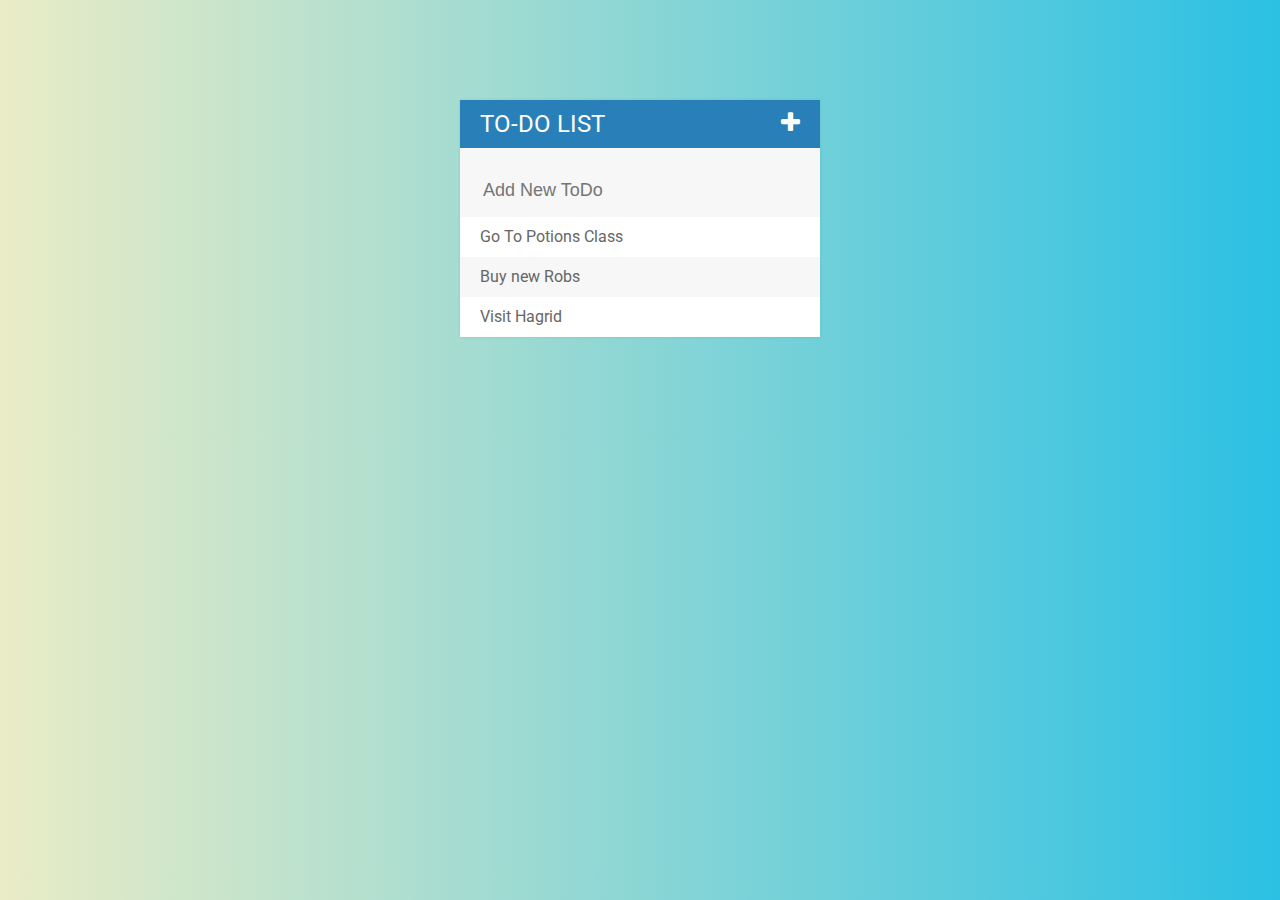
==== index.html @ 31474a2c "i uploaded the project" ====
<!DOCTYPE html>
<html>
  <head>
    <meta charset="utf-8">
    <title>To Do List</title>
    <link rel="stylesheet" href="assets\css\todos.css">
    <link rel="stylesheet" href="https://cdnjs.cloudflare.com/ajax/libs/font-awesome/4.7.0/css/font-awesome.css">
    <link href="https://fonts.googleapis.com/css?family=Roboto:400,500,700" rel="stylesheet">
    <script type="text/javascript" src="assets\js\lib\jquery-3.3.1.min.js">

    </script>
  </head>
  <body>
    <div class="container">
      <h1>To-Do List <i class="fa fa-plus"></i></h1>
      <input type="text" placeholder="Add New ToDo">
      <ul>
        <li> <span><i class="fa fa-trash"></i> </span>Go To Potions Class </li>
        <li> <span><i class="fa fa-trash"></i> </span>Buy new Robs </li>
        <li> <span><i class="fa fa-trash"></i> </span>Visit Hagrid </li>
      </ul>


    </div>

    <script type="text/javascript" src="assets\js\todos.js"></script>
  </body>
</html>
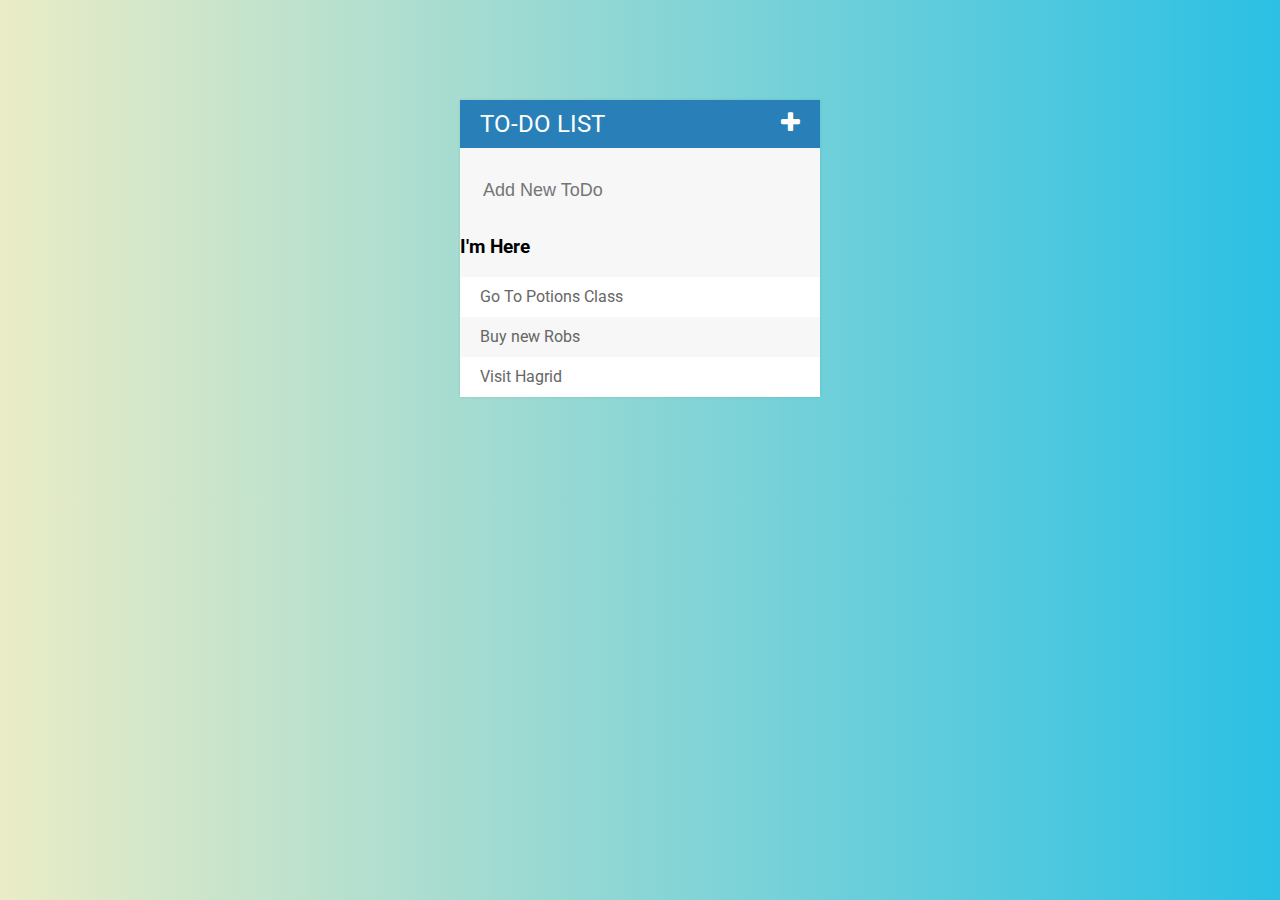
==== commit 25f4dd4a: "i add h3" ====
--- a/index.html
+++ b/index.html
@@ -14,6 +14,7 @@
     <div class="container">
       <h1>To-Do List <i class="fa fa-plus"></i></h1>
       <input type="text" placeholder="Add New ToDo">
+      <h3>I'm Here</h3>
       <ul>
         <li> <span><i class="fa fa-trash"></i> </span>Go To Potions Class </li>
         <li> <span><i class="fa fa-trash"></i> </span>Buy new Robs </li>
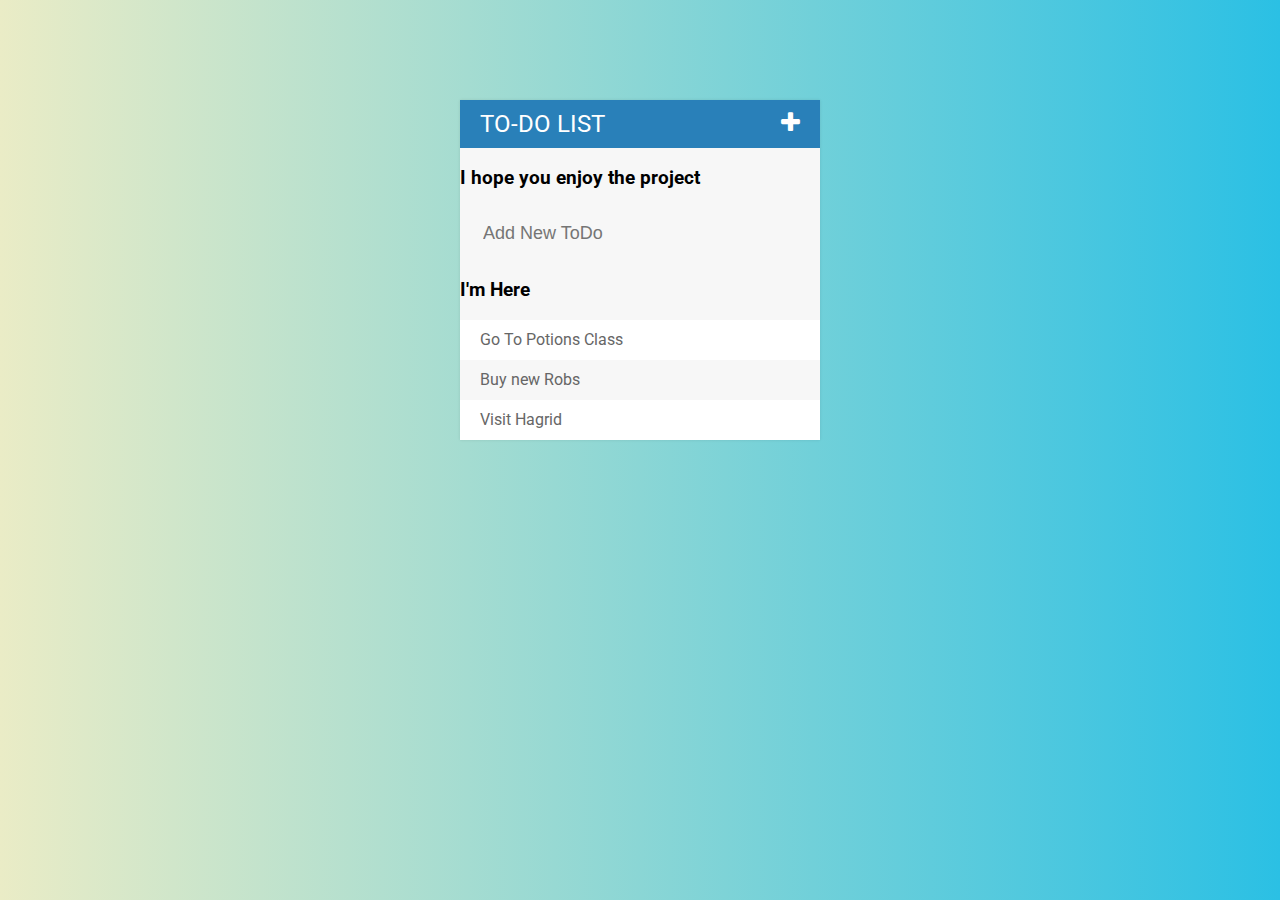
==== commit 35586ca3: "changing text" ====
--- a/index.html
+++ b/index.html
@@ -13,6 +13,7 @@
   <body>
     <div class="container">
       <h1>To-Do List <i class="fa fa-plus"></i></h1>
+      <h3>I hope you enjoy the project</h3>
       <input type="text" placeholder="Add New ToDo">
       <h3>I'm Here</h3>
       <ul>
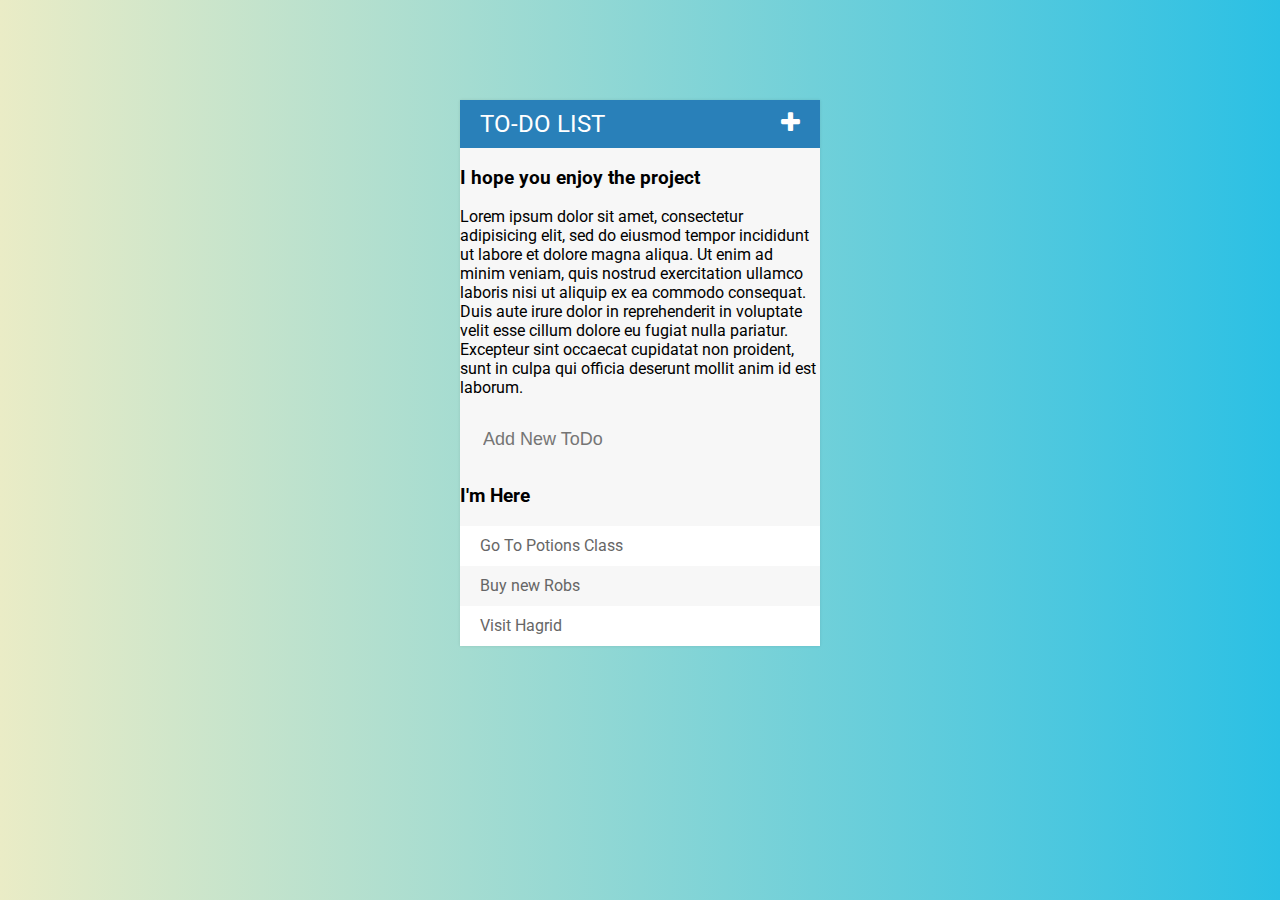
==== commit 7e89f6bf: "i add paragraph" ====
--- a/index.html
+++ b/index.html
@@ -14,6 +14,7 @@
     <div class="container">
       <h1>To-Do List <i class="fa fa-plus"></i></h1>
       <h3>I hope you enjoy the project</h3>
+      <p>Lorem ipsum dolor sit amet, consectetur adipisicing elit, sed do eiusmod tempor incididunt ut labore et dolore magna aliqua. Ut enim ad minim veniam, quis nostrud exercitation ullamco laboris nisi ut aliquip ex ea commodo consequat. Duis aute irure dolor in reprehenderit in voluptate velit esse cillum dolore eu fugiat nulla pariatur. Excepteur sint occaecat cupidatat non proident, sunt in culpa qui officia deserunt mollit anim id est laborum.</p>
       <input type="text" placeholder="Add New ToDo">
       <h3>I'm Here</h3>
       <ul>
